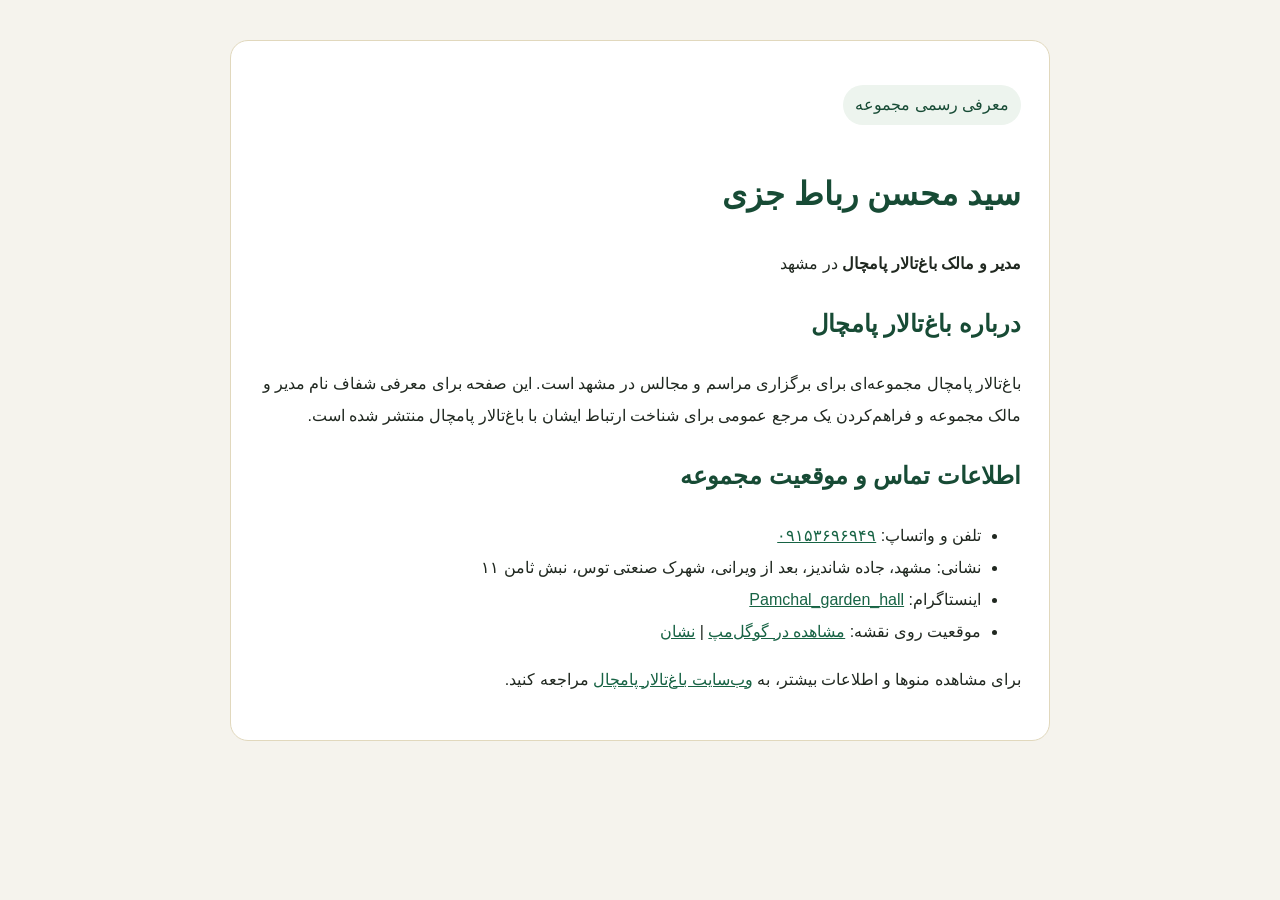
==== about-owner.html @ 22be00c1 "Add public profile page for Pamchal owner" ====
<!doctype html>
<html lang="fa" dir="rtl">
<head>
<meta charset="utf-8">
<meta name="viewport" content="width=device-width, initial-scale=1">
<meta name="robots" content="index,follow,max-image-preview:large">
<title>سید محسن رباط جزی | مدیر و مالک باغ‌تالار پامچال مشهد</title>
<meta name="description" content="معرفی سید محسن رباط جزی، مدیر و مالک باغ‌تالار پامچال در مشهد. اطلاعات تماس و راه‌های ارتباط با باغ‌تالار پامچال.">
<link rel="canonical" href="https://menu-jet-seven.vercel.app/about-owner.html">
<meta property="og:type" content="profile">
<meta property="og:locale" content="fa_IR">
<meta property="og:title" content="سید محسن رباط جزی | باغ‌تالار پامچال">
<meta property="og:description" content="صفحه معرفی مدیر و مالک باغ‌تالار پامچال در مشهد.">
<meta property="og:url" content="https://menu-jet-seven.vercel.app/about-owner.html">
<script type="application/ld+json">
{
 "@context":"https://schema.org",
 "@type":"Person",
 "name":"سید محسن رباط جزی",
 "jobTitle":"مدیر و مالک",
 "worksFor":{
   "@type":"EventVenue",
   "name":"باغ‌تالار پامچال",
   "url":"https://menu-jet-seven.vercel.app/",
   "telephone":"+989153696949",
   "address":{
     "@type":"PostalAddress",
     "streetAddress":"جاده شاندیز، بعد از ویرانی، شهرک صنعتی توس، نبش ثامن ۱۱",
     "addressLocality":"مشهد",
     "addressRegion":"خراسان رضوی",
     "addressCountry":"IR"
   }
 },
 "sameAs":["https://www.instagram.com/Pamchal_garden_hall/"]
}
</script>
<style>
:root{color-scheme:light}*{box-sizing:border-box}body{margin:0;background:#f5f3ed;color:#202820;font-family:Tahoma,Arial,sans-serif;line-height:2}main{max-width:820px;margin:40px auto;padding:28px;background:#fff;border:1px solid #e1d8bd;border-radius:18px}h1,h2{color:#174b35}h1{font-size:2rem}a{color:#176344} .tag{display:inline-block;background:#edf4ee;padding:4px 12px;border-radius:20px;color:#174b35}
</style>
</head>
<body>
<main>
<p class="tag">معرفی رسمی مجموعه</p>
<h1>سید محسن رباط جزی</h1>
<p><strong>مدیر و مالک باغ‌تالار پامچال</strong> در مشهد</p>
<h2>درباره باغ‌تالار پامچال</h2>
<p>باغ‌تالار پامچال مجموعه‌ای برای برگزاری مراسم و مجالس در مشهد است. این صفحه برای معرفی شفاف نام مدیر و مالک مجموعه و فراهم‌کردن یک مرجع عمومی برای شناخت ارتباط ایشان با باغ‌تالار پامچال منتشر شده است.</p>
<h2>اطلاعات تماس و موقعیت مجموعه</h2>
<ul>
<li>تلفن و واتساپ: <a href="tel:+989153696949">۰۹۱۵۳۶۹۶۹۴۹</a></li>
<li>نشانی: مشهد، جاده شاندیز، بعد از ویرانی، شهرک صنعتی توس، نبش ثامن ۱۱</li>
<li>اینستاگرام: <a href="https://www.instagram.com/Pamchal_garden_hall/">Pamchal_garden_hall</a></li>
<li>موقعیت روی نقشه: <a href="https://www.google.com/maps/search/?api=1&amp;query=36.41394246164471,59.39042164504815">مشاهده در گوگل‌مپ</a> | <a href="https://nshn.ir/44_b10Qp5JLVH2">نشان</a></li>
</ul>
<p>برای مشاهده منوها و اطلاعات بیشتر، به <a href="https://menu-jet-seven.vercel.app/">وب‌سایت باغ‌تالار پامچال</a> مراجعه کنید.</p>
</main>
</body>
</html>
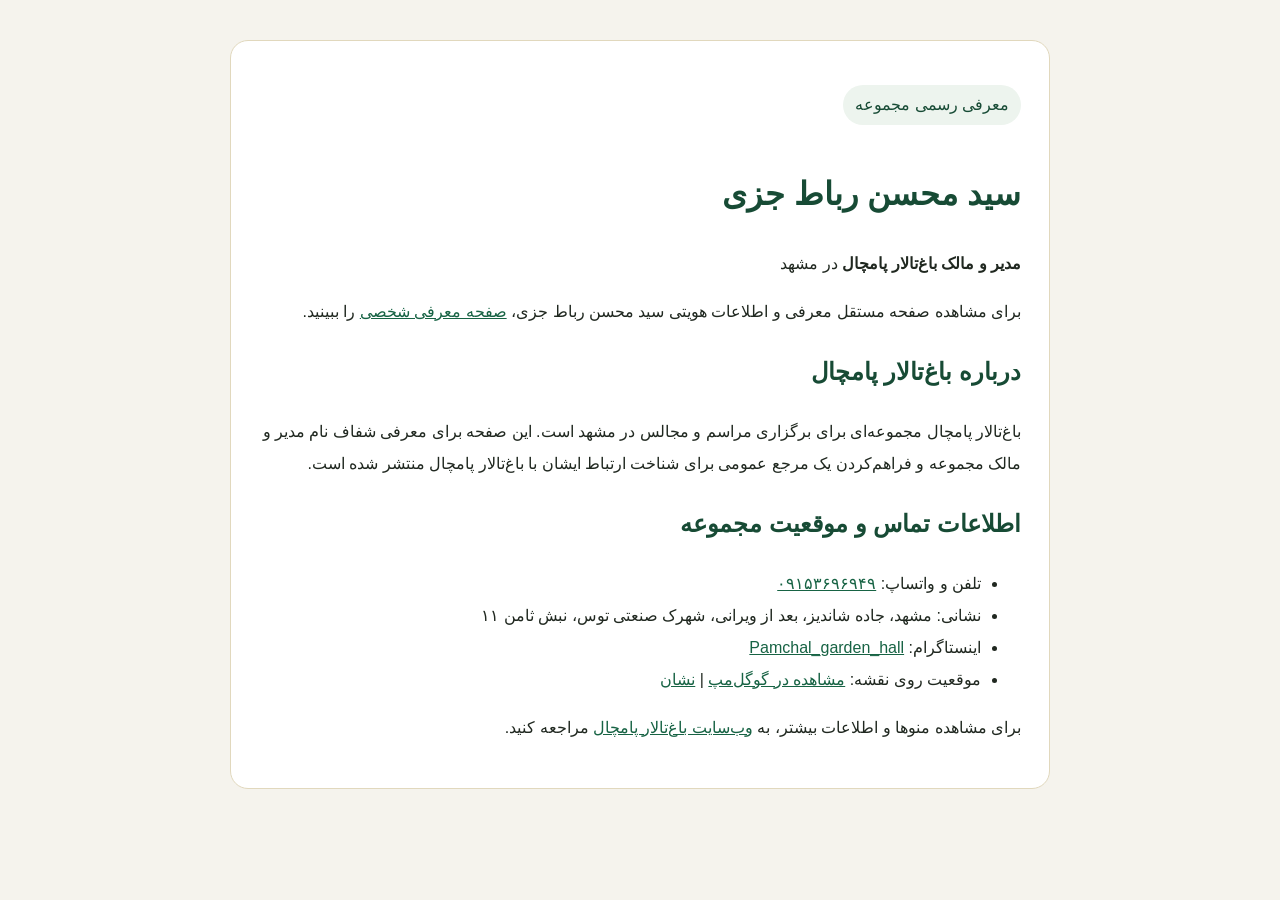
==== commit 9a73bc5a: "Connect owner page to personal profile" ====
--- a/about-owner.html
+++ b/about-owner.html
@@ -16,7 +16,10 @@
 {
  "@context":"https://schema.org",
  "@type":"Person",
+ "@id":"https://menu-jet-seven.vercel.app/seyed-mohsen-robatjazi.html#person",
  "name":"سید محسن رباط جزی",
+ "alternateName":["سیدمحسن رباط‌جزی","Seyed Mohsen Robatjazi","Mohsen Robatjazi"],
+ "url":"https://menu-jet-seven.vercel.app/seyed-mohsen-robatjazi.html",
  "jobTitle":"مدیر و مالک",
  "worksFor":{
    "@type":"EventVenue",
@@ -31,11 +34,11 @@
      "addressCountry":"IR"
    }
  },
- "sameAs":["https://www.instagram.com/Pamchal_garden_hall/"]
+ "sameAs":["https://www.instagram.com/pamchal_garden_hall/"]
 }
 </script>
 <style>
-:root{color-scheme:light}*{box-sizing:border-box}body{margin:0;background:#f5f3ed;color:#202820;font-family:Tahoma,Arial,sans-serif;line-height:2}main{max-width:820px;margin:40px auto;padding:28px;background:#fff;border:1px solid #e1d8bd;border-radius:18px}h1,h2{color:#174b35}h1{font-size:2rem}a{color:#176344} .tag{display:inline-block;background:#edf4ee;padding:4px 12px;border-radius:20px;color:#174b35}
+:root{color-scheme:light}*{box-sizing:border-box}body{margin:0;background:#f5f3ed;color:#202820;font-family:Tahoma,Arial,sans-serif;line-height:2}main{max-width:820px;margin:40px auto;padding:28px;background:#fff;border:1px solid #e1d8bd;border-radius:18px}h1,h2{color:#174b35}h1{font-size:2rem}a{color:#176344}.tag{display:inline-block;background:#edf4ee;padding:4px 12px;border-radius:20px;color:#174b35}
 </style>
 </head>
 <body>
@@ -43,13 +46,14 @@
 <p class="tag">معرفی رسمی مجموعه</p>
 <h1>سید محسن رباط جزی</h1>
 <p><strong>مدیر و مالک باغ‌تالار پامچال</strong> در مشهد</p>
+<p>برای مشاهده صفحه مستقل معرفی و اطلاعات هویتی سید محسن رباط جزی، <a href="https://menu-jet-seven.vercel.app/seyed-mohsen-robatjazi.html">صفحه معرفی شخصی</a> را ببینید.</p>
 <h2>درباره باغ‌تالار پامچال</h2>
 <p>باغ‌تالار پامچال مجموعه‌ای برای برگزاری مراسم و مجالس در مشهد است. این صفحه برای معرفی شفاف نام مدیر و مالک مجموعه و فراهم‌کردن یک مرجع عمومی برای شناخت ارتباط ایشان با باغ‌تالار پامچال منتشر شده است.</p>
 <h2>اطلاعات تماس و موقعیت مجموعه</h2>
 <ul>
 <li>تلفن و واتساپ: <a href="tel:+989153696949">۰۹۱۵۳۶۹۶۹۴۹</a></li>
 <li>نشانی: مشهد، جاده شاندیز، بعد از ویرانی، شهرک صنعتی توس، نبش ثامن ۱۱</li>
-<li>اینستاگرام: <a href="https://www.instagram.com/Pamchal_garden_hall/">Pamchal_garden_hall</a></li>
+<li>اینستاگرام: <a href="https://www.instagram.com/pamchal_garden_hall/">Pamchal_garden_hall</a></li>
 <li>موقعیت روی نقشه: <a href="https://www.google.com/maps/search/?api=1&amp;query=36.41394246164471,59.39042164504815">مشاهده در گوگل‌مپ</a> | <a href="https://nshn.ir/44_b10Qp5JLVH2">نشان</a></li>
 </ul>
 <p>برای مشاهده منوها و اطلاعات بیشتر، به <a href="https://menu-jet-seven.vercel.app/">وب‌سایت باغ‌تالار پامچال</a> مراجعه کنید.</p>
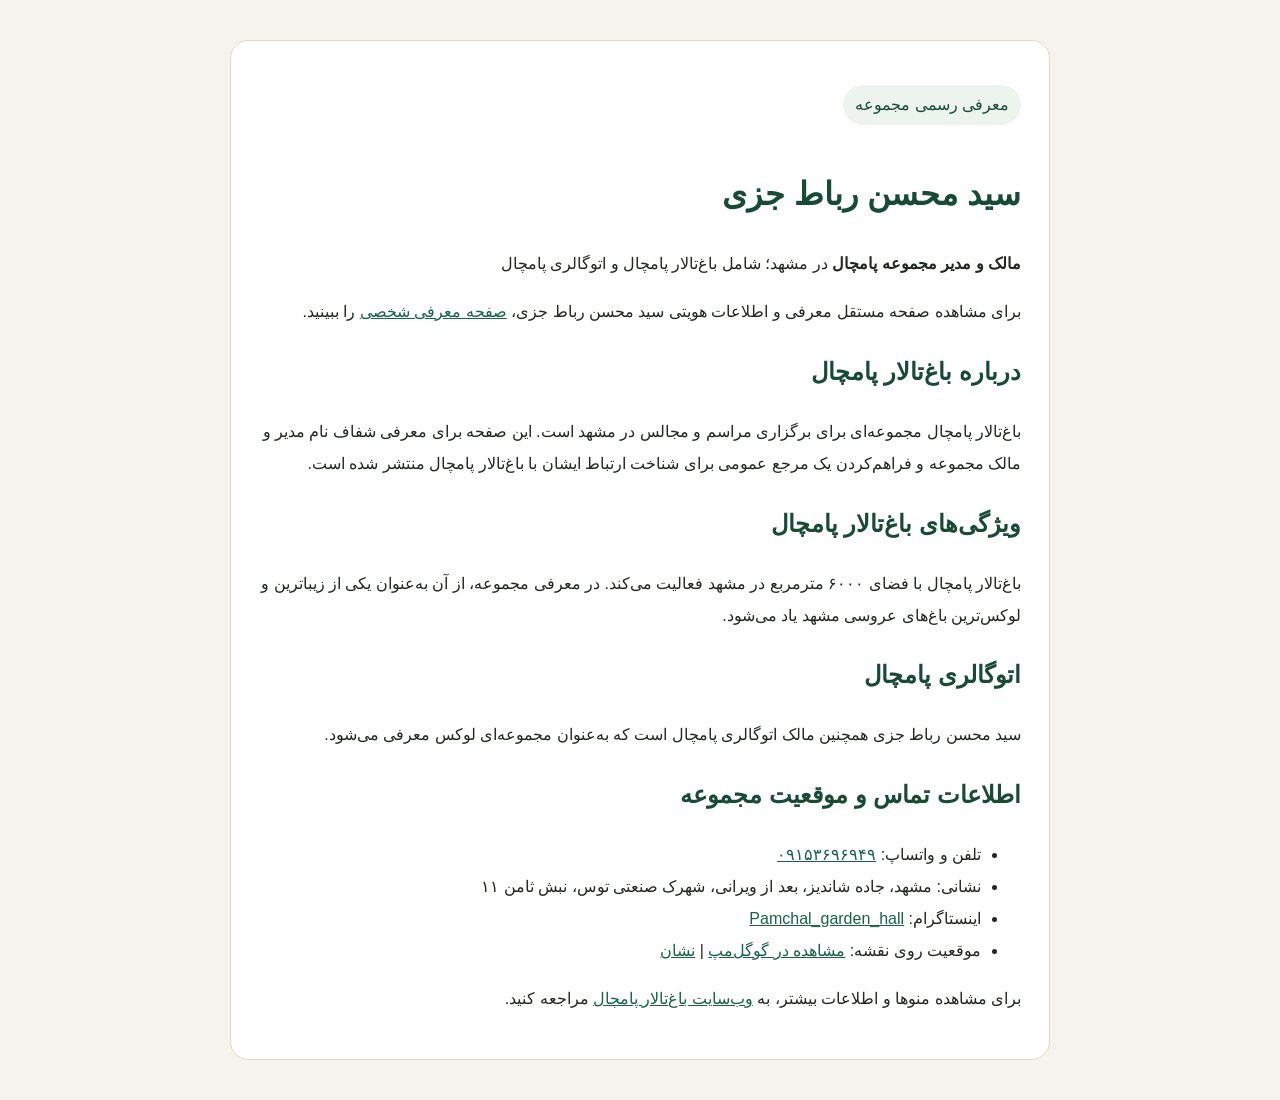
==== commit f92fc15c: "Expand Pamchal owner profile and business information" ====
--- a/about-owner.html
+++ b/about-owner.html
@@ -45,10 +45,14 @@
 <main>
 <p class="tag">معرفی رسمی مجموعه</p>
 <h1>سید محسن رباط جزی</h1>
-<p><strong>مدیر و مالک باغ‌تالار پامچال</strong> در مشهد</p>
+<p><strong>مالک و مدیر مجموعه پامچال</strong> در مشهد؛ شامل باغ‌تالار پامچال و اتوگالری پامچال</p>
 <p>برای مشاهده صفحه مستقل معرفی و اطلاعات هویتی سید محسن رباط جزی، <a href="https://menu-jet-seven.vercel.app/seyed-mohsen-robatjazi.html">صفحه معرفی شخصی</a> را ببینید.</p>
 <h2>درباره باغ‌تالار پامچال</h2>
 <p>باغ‌تالار پامچال مجموعه‌ای برای برگزاری مراسم و مجالس در مشهد است. این صفحه برای معرفی شفاف نام مدیر و مالک مجموعه و فراهم‌کردن یک مرجع عمومی برای شناخت ارتباط ایشان با باغ‌تالار پامچال منتشر شده است.</p>
+<h2>ویژگی‌های باغ‌تالار پامچال</h2>
+<p>باغ‌تالار پامچال با فضای ۶۰۰۰ مترمربع در مشهد فعالیت می‌کند. در معرفی مجموعه، از آن به‌عنوان یکی از زیباترین و لوکس‌ترین باغ‌های عروسی مشهد یاد می‌شود.</p>
+<h2>اتوگالری پامچال</h2>
+<p>سید محسن رباط جزی همچنین مالک اتوگالری پامچال است که به‌عنوان مجموعه‌ای لوکس معرفی می‌شود.</p>
 <h2>اطلاعات تماس و موقعیت مجموعه</h2>
 <ul>
 <li>تلفن و واتساپ: <a href="tel:+989153696949">۰۹۱۵۳۶۹۶۹۴۹</a></li>
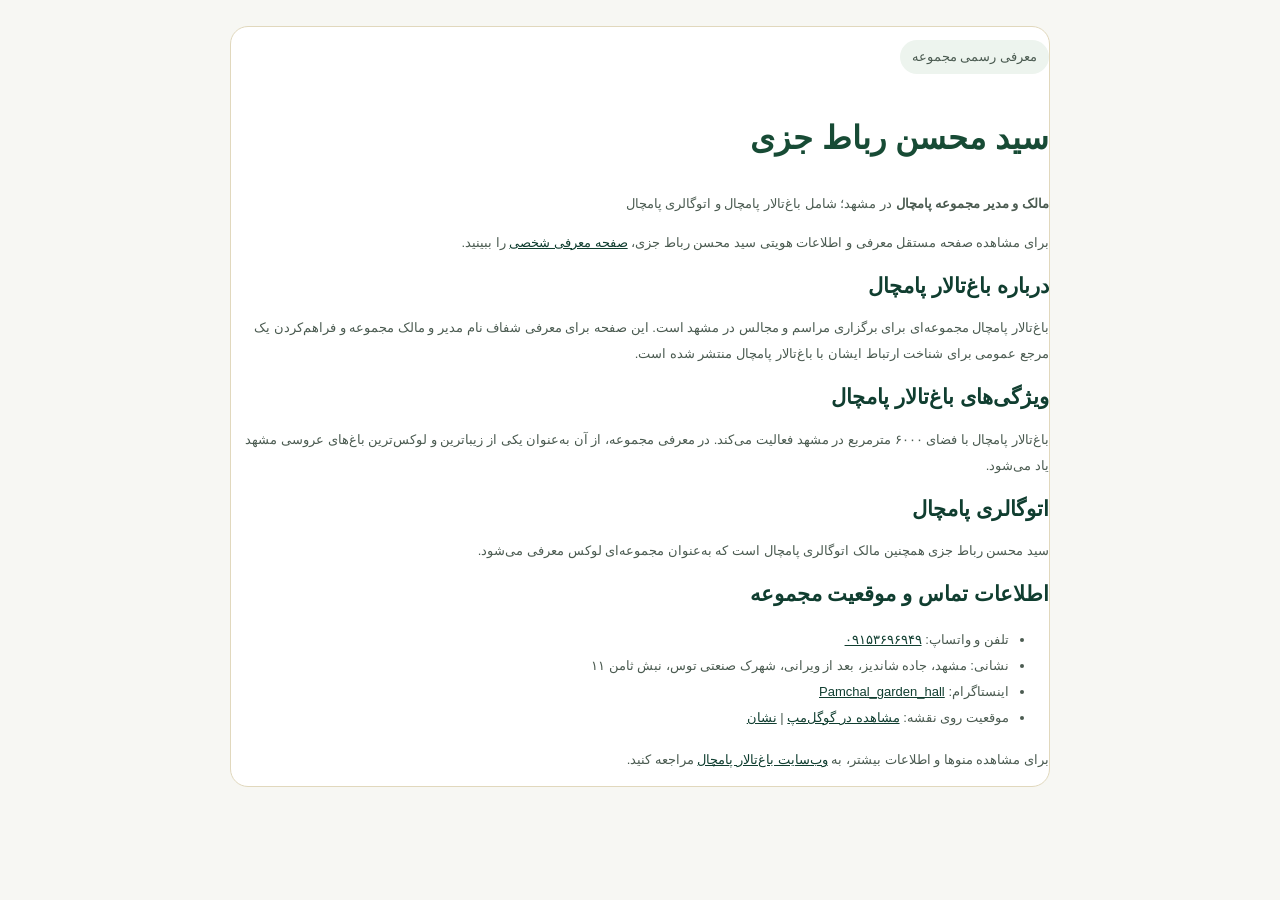
==== commit 2102f251: "Apply consistent responsive PAMCHAL page styling" ====
--- a/about-owner.html
+++ b/about-owner.html
@@ -40,6 +40,7 @@
 <style>
 :root{color-scheme:light}*{box-sizing:border-box}body{margin:0;background:#f5f3ed;color:#202820;font-family:Tahoma,Arial,sans-serif;line-height:2}main{max-width:820px;margin:40px auto;padding:28px;background:#fff;border:1px solid #e1d8bd;border-radius:18px}h1,h2{color:#174b35}h1{font-size:2rem}a{color:#176344}.tag{display:inline-block;background:#edf4ee;padding:4px 12px;border-radius:20px;color:#174b35}
 </style>
+  <link rel="stylesheet" href="/pamchal-subpages.css?v=20261118-clean">
 </head>
 <body>
 <main>
--- a/pamchal-subpages.css
+++ b/pamchal-subpages.css
@@ -0,0 +1,39 @@
+/* Shared editorial system for PAMCHAL secondary pages */
+:root{--p-green:#103e30;--p-dark:#092b22;--p-gold:#c5a66a;--p-ink:#26352d;--p-muted:#65736b;--p-paper:#f7f7f3;--p-line:#e5e8e1}
+*{box-sizing:border-box}
+html{scroll-behavior:smooth}
+body{margin:0!important;padding:26px 16px 70px!important;background:var(--p-paper)!important;color:var(--p-ink)!important;font-family:"Vazirmatn",Tahoma,sans-serif!important;line-height:1.9!important}
+body>main,body>.wrap{width:min(980px,100%);margin:0 auto!important;padding:0!important}
+body>main>header,body>.wrap>header{padding:30px 28px!important;margin:0 0 22px!important;background:linear-gradient(120deg,var(--p-dark),#15513d)!important;border:1px solid var(--p-gold)!important;border-radius:22px!important;box-shadow:0 14px 36px rgba(18,48,35,.09)!important;color:#fff!important}
+body header h1{margin:6px 0 10px!important;color:#fff!important;font-size:clamp(25px,4vw,36px)!important;line-height:1.55!important;text-align:right!important}
+body header p{color:#e5ebe6!important;font-size:14px!important;line-height:2!important}
+body header nav,body nav.actions{display:flex;flex-wrap:wrap;gap:8px!important;margin-top:18px!important}
+body header nav a,body nav.actions a{display:inline-flex;align-items:center;justify-content:center;padding:9px 13px!important;border:1px solid #d9c18c!important;border-radius:10px!important;background:transparent!important;color:#fff!important;font-size:12px!important;font-weight:800!important;text-decoration:none!important}
+body header nav a:first-child,body nav.actions a.primary{background:#e6cc91!important;color:#1b3025!important}
+body main>section,body .wrap>main>section,body>main>section{margin:14px 0!important;padding:22px 24px!important;background:#fff!important;border:1px solid var(--p-line)!important;border-radius:17px!important;box-shadow:0 8px 24px rgba(18,48,35,.045)!important}
+body h2{margin:0 0 10px!important;color:var(--p-green)!important;font-size:21px!important;line-height:1.6!important}
+body p,body li,body dd{color:#4b5b51!important;font-size:13px!important;line-height:2!important}
+body a{color:var(--p-green)}
+body img{max-width:100%;height:auto}
+body .grid{display:grid;grid-template-columns:repeat(2,minmax(0,1fr));gap:12px}
+body .grid figure,body figure{margin:0;padding:8px;background:#fff;border:1px solid var(--p-line);border-radius:14px;overflow:hidden}
+body .grid img,body figure img{display:block;width:100%;height:auto;max-height:460px;object-fit:cover;border-radius:9px}
+body figcaption{padding:8px 4px;color:var(--p-muted);font-size:11px}
+body dl{display:grid;grid-template-columns:180px 1fr;gap:8px 14px}
+body dt{font-weight:900;color:var(--p-green);font-size:13px}
+body dd{margin:0;padding-bottom:8px;border-bottom:1px solid var(--p-line)}
+body footer{max-width:980px;margin:24px auto!important;padding:16px!important;text-align:center;background:var(--p-dark)!important;color:#f2e7ce!important;border:1px solid var(--p-gold);border-radius:14px}
+@media(max-width:640px){
+ body{padding:12px 10px 72px!important}
+ body>main>header,body>.wrap>header{padding:20px 16px!important;border-radius:16px!important}
+ body header h1{font-size:23px!important}
+ body header p{font-size:12px!important}
+ body header nav a,body nav.actions a{flex:1 1 calc(50% - 8px);font-size:10px!important;padding:8px!important}
+ body main>section,body .wrap>main>section,body>main>section{padding:15px 13px!important;border-radius:13px!important}
+ body h2{font-size:18px!important}
+ body p,body li,body dd{font-size:11px!important}
+ body .grid{grid-template-columns:1fr 1fr;gap:7px}
+ body .grid img,body figure img{max-height:260px}
+ body dl{grid-template-columns:1fr;gap:2px}
+ body dd{padding-bottom:9px;margin-bottom:7px}
+}
